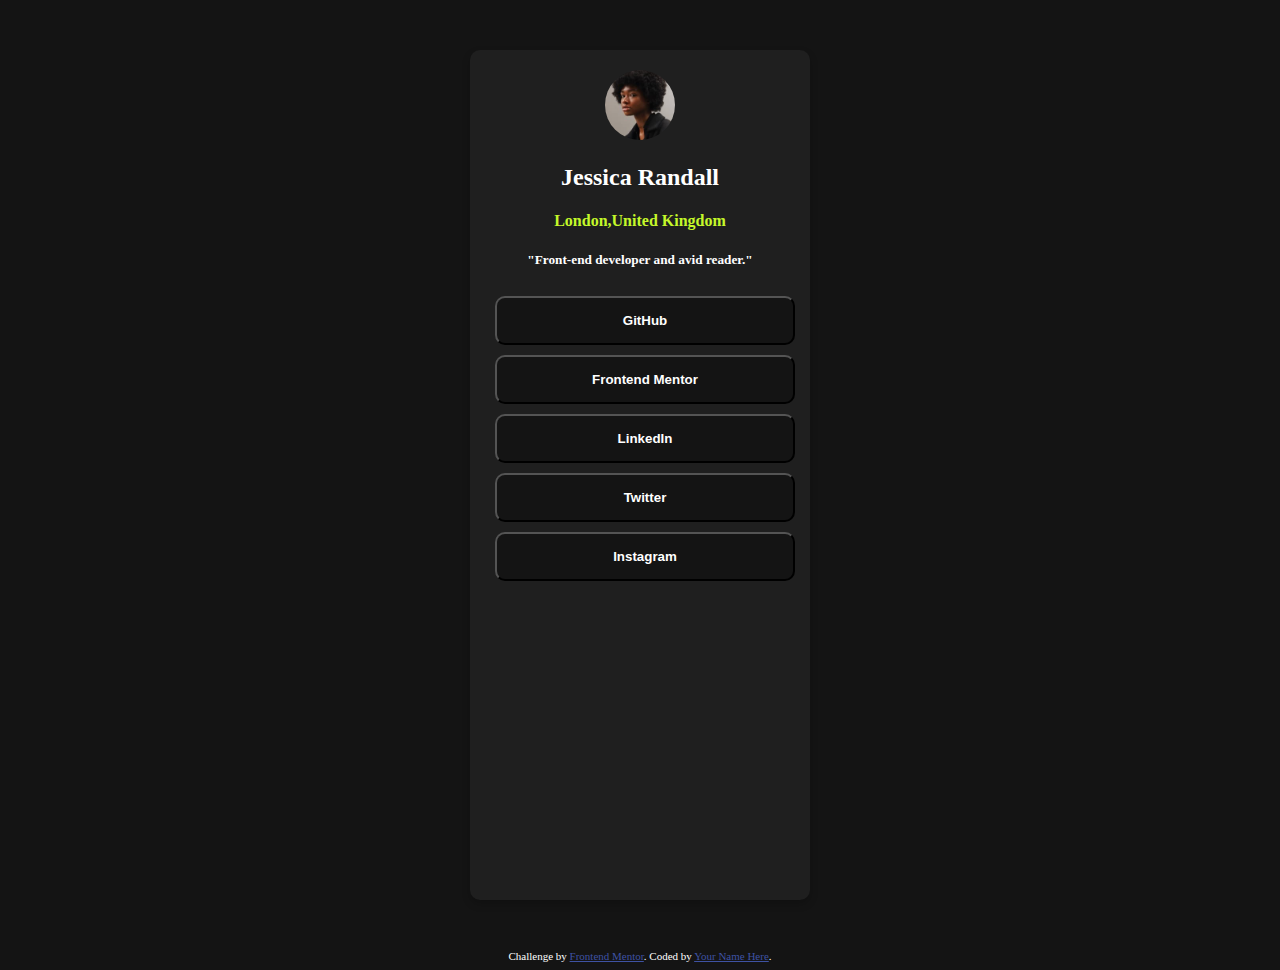
==== SocialLinks/index.html @ 8a5ac8af "Add files via upload" ====
<!DOCTYPE html>
<html lang="en">
<head>
  <meta charset="UTF-8">
  <meta name="viewport" content="width=device-width, initial-scale=1.0"> <!-- displays site properly based on user's device -->
  <link rel="stylesheet" href="css/style.css">

  <link rel="icon" type="image/png" sizes="32x32" href="./assets/images/favicon-32x32.png">
  
  <title>Social links profile</title>

  <!-- Feel free to remove these styles or customise in your own stylesheet 👍 -->
  <style>
    .attribution { font-size: 11px; text-align: center; }
    .attribution a { color: hsl(228, 45%, 44%); }
  </style>
</head>
<body>
<div class="content">
<img src="assets/images/avatar-jessica.jpeg" alt="jessica" class="picture" width="70" height="70">
 <h2>Jessica Randall</h2>
 <h4 class="heading">London,United Kingdom</h5>
 


 <h5>"Front-end developer and avid reader."</h5> 
  

 <button class="btn">GitHub</button> <br>
  <button class="btn">Frontend Mentor</button> <br>
  <button class="btn">LinkedIn</button> <br>
  <button class="btn">Twitter</button> <br>
  <button class="btn">Instagram</button> <br>
 
   </div>
 
  
  <div class="attribution">
    Challenge by <a href="https://www.frontendmentor.io?ref=challenge" target="_blank">Frontend Mentor</a>. 
    Coded by <a href="#">Your Name Here</a>.
  </div>
</body>
</html>
---- SocialLinks/css/style.css ----
body{
	background-color:  hsl(0, 0%, 8%);
	color:  hsl(0, 0%, 100%);
}
.picture{
	border-radius: 50%;
}
.heading{
	color: hsl(75, 94%, 57%);
}
.content{
	background-color:hsl(0, 0%, 12%);
	text-align: center;
	border-radius: 10px;
	box-shadow: 0 4px 8px 0 rgba(0,0,0,0.2);
	width: 300px;
	height: 90vh;
	margin: 50px auto;
	padding: 20px;
}
.btn{
	background-color: hsl(0, 0%, 8%);
	border-radius: 10px;
	color: white;
	width: 300px;
	padding: 15px;
	margin: 5px;
	font-weight: 600;
}
button:hover{
	background-color: hsl(75, 94%, 57%);
	color:black;
}
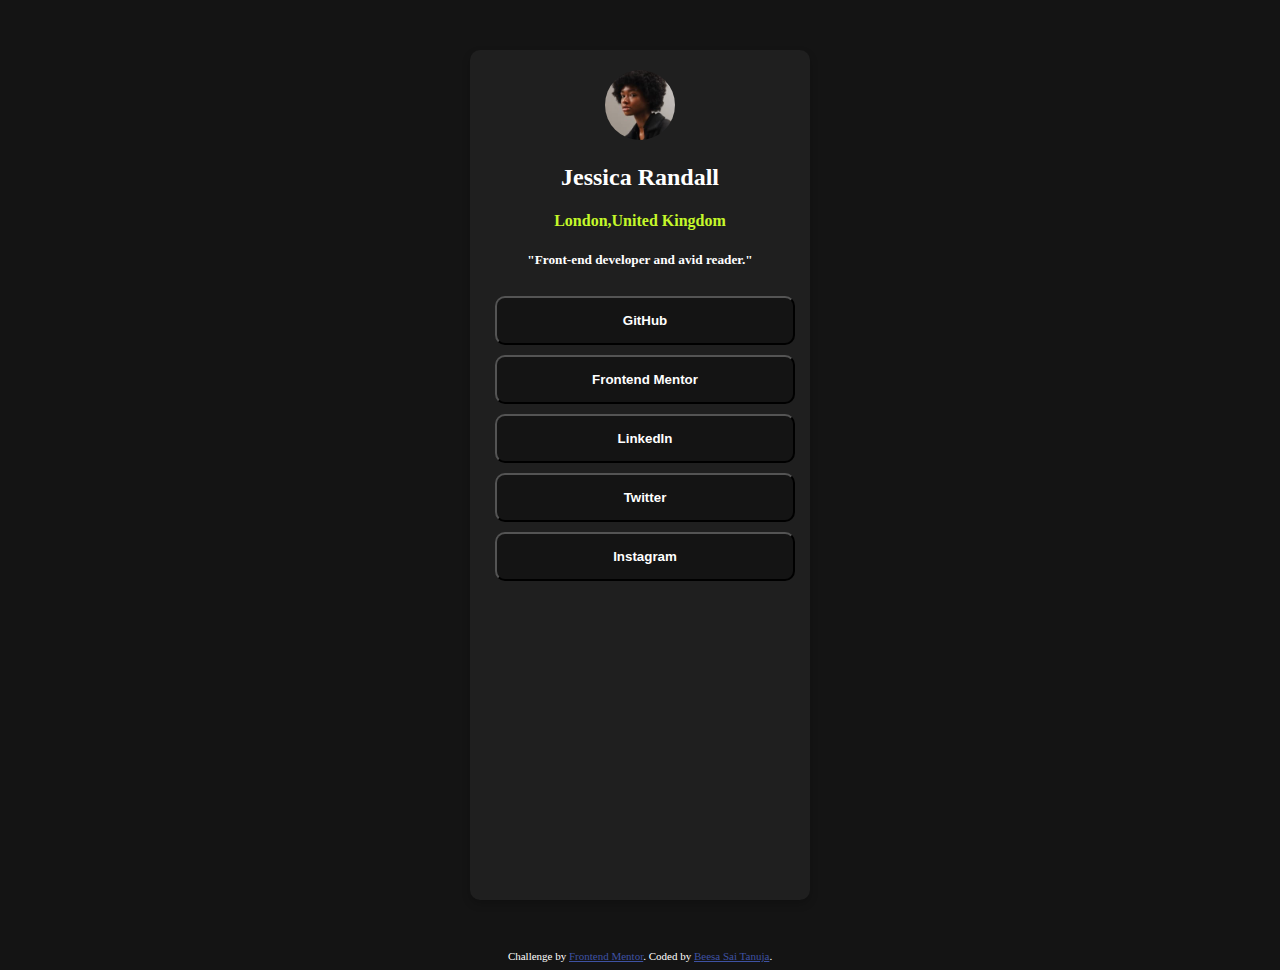
==== commit 56792e15: "Add files via upload" ====
--- a/SocialLinks/index.html
+++ b/SocialLinks/index.html
@@ -36,8 +36,8 @@
  
   
   <div class="attribution">
-    Challenge by <a href="https://www.frontendmentor.io?ref=challenge" target="_blank">Frontend Mentor</a>. 
-    Coded by <a href="#">Your Name Here</a>.
+    Challenge by <a href="https://github.com/tanujabeesa/Sample-Projects/tree/main/SocialLinks" target="_blank">Frontend Mentor</a>. 
+    Coded by <a href="#">Beesa Sai Tanuja</a>.
   </div>
 </body>
 </html>